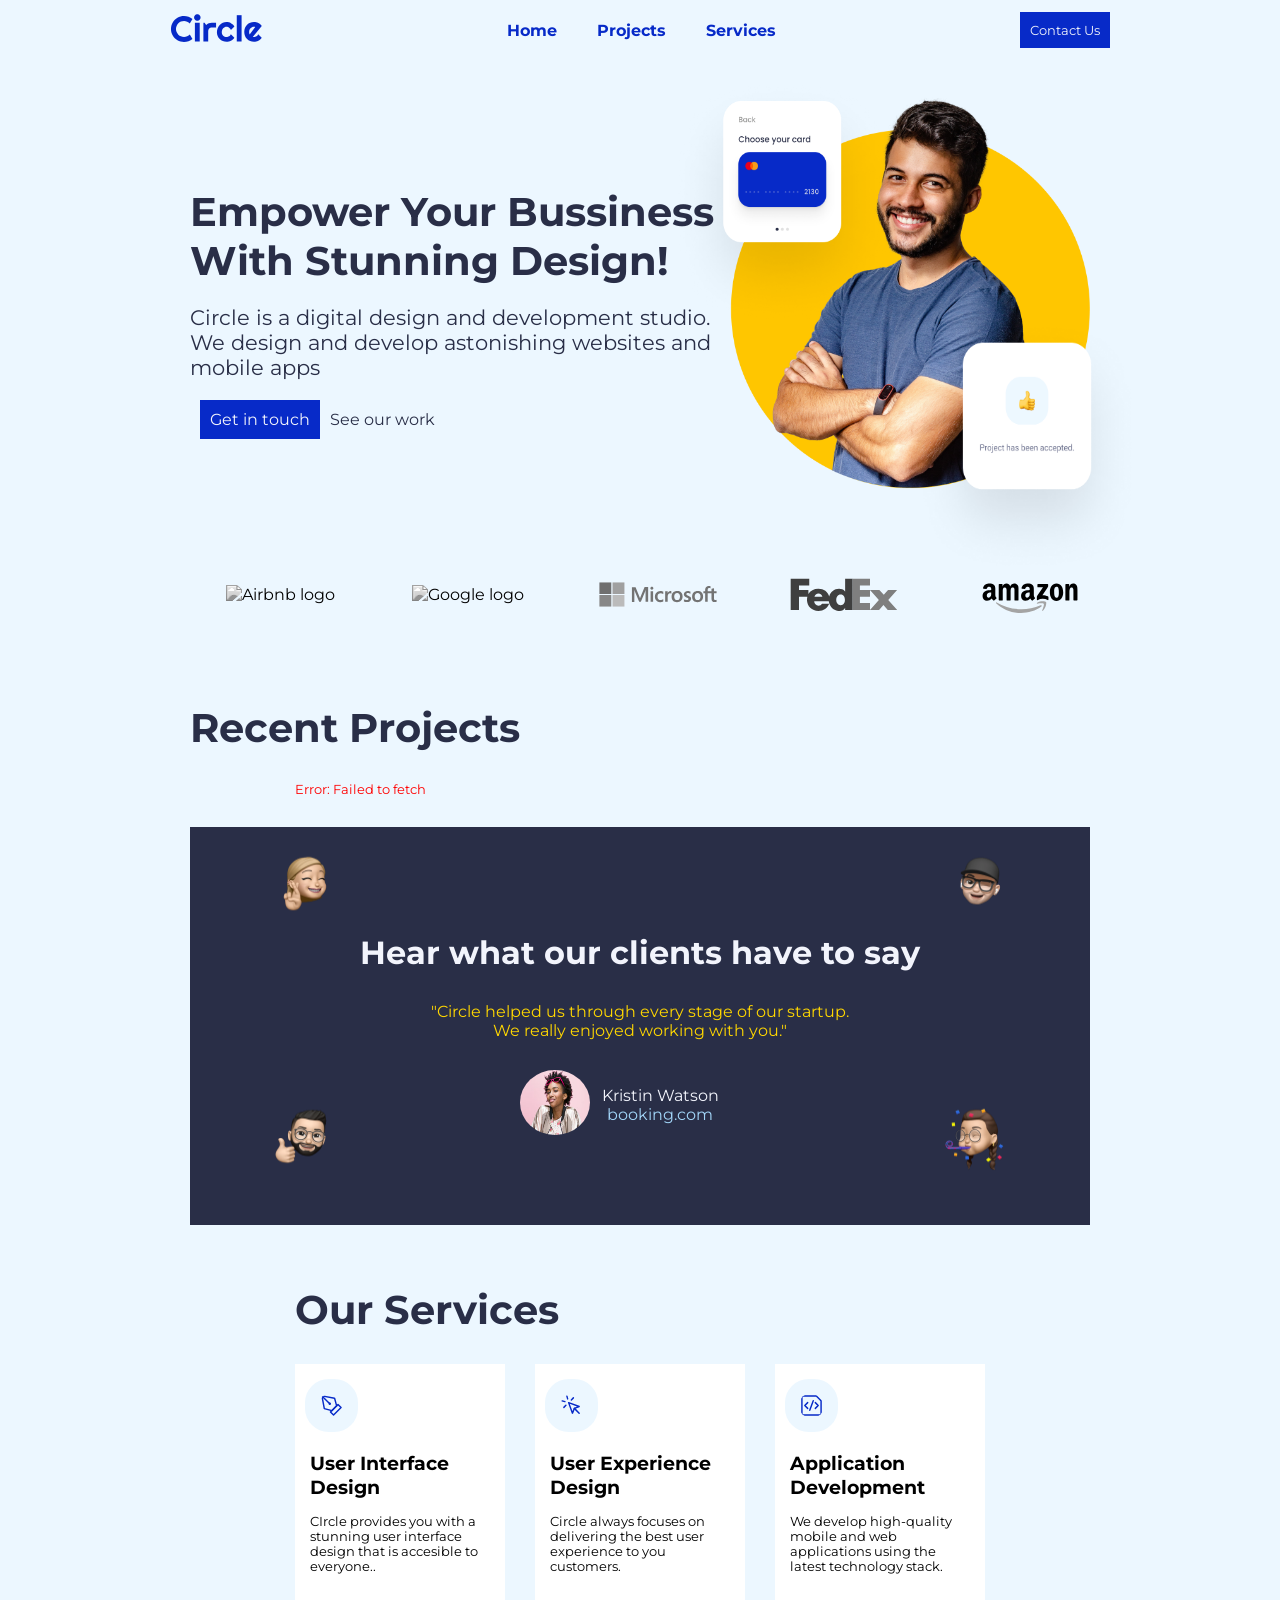
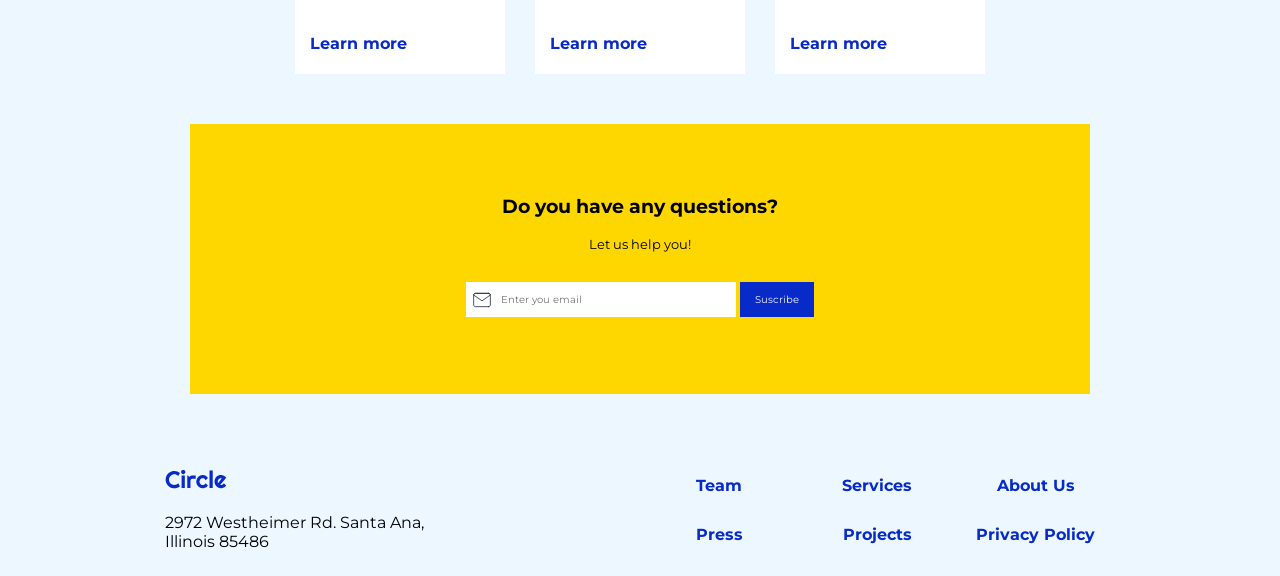
==== index.html @ 71e70318 "include information out of API, css, form and links" ====
<!doctype html>
<html lang="es">
  <head>
    <meta charset="utf-8" />
    <title>Circle</title>
    <link rel="stylesheet" href="/style.css" />
    <link rel="preconnect" href="https://fonts.googleapis.com" />
    <link rel="preconnect" href="https://fonts.gstatic.com" crossorigin />
    <link
      href="https://fonts.googleapis.com/css2?family=Montserrat:ital,wght@0,100..900;1,100..900&family=Roboto:ital,wght@0,100..900;1,100..900&display=swap"
      rel="stylesheet"
    />
    <meta name="viewport" content="width=device-width, initial-scale=1.0" />
  </head>
  <body>
    <header-js></header-js>
    <main>
      <section class="hero-section">
        <div class="heroText">
            <div><h1>Empower Your Bussiness With Stunning Design!</h1>
            <p>Circle is a digital design and development studio. We design and develop astonishing
            websites and mobile apps</p>
          <a class="blueButton" href="#newsletter/">Get in touch</a><a class="linkHero" href="#projects/">See our work</a></div>
        </div>
        <div class="composedImage">
        <img class="heroImagen" src="/assets/hero-section/hero-image.png" alt="Hero image">
        <img class="floatDiv creditCard" src="/assets/hero-section/card-1.png" alt="CreditCard">
        <img class="floatDiv aceptedPay" src="/assets/hero-section/card-2.png" alt="Success image">
        </div>
      </section>
      <div class="partnerLogos">
        <img class="logotipos" src="/assets/logos/airbnb-logo.svg" alt="Airbnb logo">
        <img class="logotipos" src="/assets/logos/google-logo.svg" alt="Google logo">
        <img class="logotipos" src="/assets/logos/microsoft-logo.svg" alt="Microsoft logo">
        <img class="logotipos" src="/assets/logos/fedex-logo.svg" alt="Fedex logo">
        <img class="logotipos" src="/assets/logos/amazon-logo.svg" alt="Amazon logo">        
      </div>

      <section id="Recent-Projects">
      <div class="sectionTitle"><h1>Recent Projects</h1></div>
        <div id="projects"></div>
      </section>

      <section class="client-testimony">
        <div><img class="memoji memojiLeft" src="/assets/testimonial-section/memoji-1.png" alt=""></div>
        <div></div>
        <div><img class="memoji" src="/assets/testimonial-section/memoji-2.png" alt=""></div>
        <div></div>
        <div class="testimonialDiv">
          <h3>Hear what our clients have to say</h3>
          <p>"Circle helped us through every stage of our startup. <br> We really enjoyed working with you."</p>
          <div><div><img class="profilePhoto" src="/assets/testimonial-section/profile.png" alt="Kristin Watson profile photo"></div> <div><span>Kristin Watson</span> <br> <span class="webLink">booking.com</span></div></div>
        </div>
        <div></div>
        <div><img class="memoji memojiLeft" src="/assets/testimonial-section/memoji-3.png" alt=""></div>
        <div></div>
        <div><img class="memoji" src="/assets/testimonial-section/memoji-4.png" alt=""></div>
      </section>

      <section id="services">
        <div class="sectionTitle"><h1>Our Services</h1></div>
        <div class="projectDivLink">
                    <div class="contentLink"><img class="iconService" src="/assets/services-section/icons/1.svg" alt="article image"> 
                    <h3>User Interface Design</h3> 
                    <p>CIrcle provides you with a stunning user interface design that is accesible to everyone..</p></div>
                    <div class="learnMore"><a class="linkPage" href="/#">Learn more</a></div>
                </div>
                <div class="projectDivLink">
                    <div class="contentLink"><img class="iconService" src="/assets/services-section/icons/2.svg" alt="article image">     
                    <h3>User Experience Design</h3> 
                    <p>Circle always focuses on delivering the best user experience to you customers.</p></div>
                    <div class="learnMore"><a class="linkPage" href="/#">Learn more</a></div>
                </div>
                <div class="projectDivLink">
                    <div class="contentLink"><img class="iconService" src="/assets/services-section/icons/3.svg" alt="article image">
                    <h3>Application Development</h3> 
                    <p>We develop high-quality mobile and web applications using the latest technology stack.</p></div>
                    <div class="learnMore"><a class="linkPage" href="#"">Learn more</a></div>
                </div>
      </section>

      <section-information> </section-information>
    </main>
    <footer-js></footer-js>

    <script src="/javaScript.js"></script>
  </body>
</html>
---- style.css ----
* {
    margin: 0;
    padding: 0;
    box-sizing: border-box;
    font-family: Montserrat, Arial, Helvetica, sans-serif;

    /*Color Styles*/
    --color-blue: #072AC8;
    --color-cyan: #43D2FF;
    --color-skyblue: #A2D6F9;
    --color-ligthsky: #D1EDFF;
    --color-darkblue: #292E47;
    --color-ligthdarkblue: #6B708D;
    --color-white: #F2F4FC;
    --color-whitesky: #ECF7FF;
}
    /*Text Styles*/

h1 {
    font-size: 2.5rem;
    font-weight: bold;
    margin-top: 30px;
}

h2 {
    font-size: 1.4rem;
    font-weight: bold;
}
h3 {
    font-size: 1.2rem;
    font-weight: bold;
}
h4 {
    font-size: 34px;
    font-weight: bold;
}

p {
    font-size: 0.8rem;
}

a {
    text-decoration: none;
    color: inherit
}




body {
    width: 100%;
    max-width: 1000px;
    background-color: var(--color-whitesky);
    margin: 0 auto;
}

.header-nav {
    height: 50px;
    display: flex;
    background-color: var(--color-whitesky);
    justify-content: space-between;
    align-items: center;
    padding: 30px;
}

.logoArea img {
    height: 30px;
    width: auto;

}

.centralNav ul{
    display: flex;
    gap: 40px;   
}

.linkPage {
    list-style: none;
    padding: 0;
    font-weight: bold;
    color: var(--color-blue);
    text-align: center;
    
}

.sandwichMenu {
    display: none;
}

.menuButton {
    background: none;
    border: none;
}

.menuButton img {
    height: 50px;
    width: auto;

    -webkit-mask-repeat: no-repeat;
    mask-repeat: no-repeat;
}


main {

    padding-left: 5%;
    padding-right: 5%;
}

.hero-section{
    width: 100%;
    display: grid;
    grid-template-columns: 3fr 2fr;
    padding-top: 30px;
    padding-bottom: 30px;

} 

.heroText{
    display: flex;
    align-items: center;
    color: var(--color-darkblue);
} 

.heroText p {
    margin-top: 20px;
    font-size: 1.3rem;
    margin-bottom: 30px;
}

.heroText a {
    margin-left: 10px;
} 

.composedImage {
    position: relative;
}

.floatDiv {
    position: absolute;
    width: 65%;
    height: 65%;
} 

.creditCard {
    top: -5%;
    left: -18%;
} 

.aceptedPay {
    bottom: -20%;
    right: -15%;
} 

.heroImagen {
    width: 100%;
    height: auto;
} 
.blueButton { 
    border: none;
    color: var(--color-white);
    background-color: #072AC8;
    padding: 10px 10px;
    cursor: pointer;
} 

.blueButton:hover {
    color: goldenrod;
} 

.linkHero:hover{
    color: var(--color-blue);
    text-decoration: underline;
}

.logotipos{
    filter: grayscale(100%);
    transition-duration: 900ms;

} 

.logotipos:hover {
    filter: none;
    transition-duration: 200ms;
} 

#projects {
    width: 100%;
    max-width: 1000px;
    display: grid;
    grid-template-columns: 210px 210px 210px;
    gap: 30px;
    margin-top: 30px;
    margin-bottom: 30px;
    justify-content: center;
}

#services {
    width: 100%;
    max-width: 1000px;
    display: grid;
    grid-template-columns: 210px 210px 210px;
    gap: 30px;
    margin-top: 30px;
    margin-bottom: 30px;
    justify-content: center;
} 

.sectionTitle {
    grid-column: span 3;
    color: #292E47;
}




.iconService {
    width: 25% !important ;
    height: auto;
    padding: 15px;
    margin-left: 10px;
    margin-top: 15px;
    border-radius: 45%;
    background-color: var(--color-whitesky);

} 


.partnerLogos {
    margin-top: 50px;
    margin-bottom: 90px;
    display: grid;
    grid-template-columns: repeat(5, 120px);
    justify-content: space-between;
    align-items: center;
    margin-left: 4%;
}

.partnerLogos img {
    width: 100%;
}

.client-testimony {
    display: grid;
    grid-template-columns: 1fr 4fr 1fr;
    grid-template-rows: 1fr 1fr 1fr;
    background-color: #292E47;
    padding-top: 20px;
} 

.memoji{
    width: 50%;
    height: 58%;

} 

div:has(.memojiLeft){
    display: flex;
    justify-content: right;
} 

.testimonialDiv{
    text-align: center;
    margin-top: -40px;
    margin-bottom: -40px;
} 

.testimonialDiv h3{
    color: var(--color-white);
    font-size: 200%;
}

.testimonialDiv>p{
    font-size: 100%;
    color: gold;
    margin-top: 30px;
    margin-bottom: 30px;
} 

.testimonialDiv>div {
    width: 35%;
    margin-left: 30%;
    display: grid;
    grid-template-columns: 1fr 2fr;
    align-items: center;
}

.testimonialDiv>div div{
    color: var(--color-white);
} 

.webLink{
    color: var(--color-skyblue);
} 

.profilePhoto{
    width: 70px;
    height: 65px;
    border-radius: 50%;
} 

.projectDivLink {
    background-color: white;
    height: 310px;
    width:100%;
    transition-duration: 300ms;
}

.projectDivLink:hover {
    box-shadow: 5px 8px 5px 0 var(--color-darkblue);
    transition-duration: 300ms;

}

.projectDivLink img {
    width: 100%;
    height: auto;
    max-height: 140px;
    
}

.projectDivLink h3 {
    margin: 15px 15px;
    
}

.projectDivLink p {
    margin: 5px 15px;

}

.projectDivLink a {
    margin: 5px 15px;
}

.contentLink {
    height: 87%;
}

#articlePage {
    padding-left: 5%;
    padding-right: 5%

}

.articleImage {
    max-width: 1280px;
}

.articleImage img {
    max-width: 100%;
}

footer {
    display: grid;
    grid-template-columns: 1fr 1fr;
    padding: 25px;
    align-items: center;
}

footer address {
    padding-top: 20px;
    font-style: normal;
}

.footerLinks ul {
    display: grid;
    grid-template-columns: 1fr 1fr 1fr;
    row-gap: 30px;
}

.client-information {
    width: 100%;
    height: 270px;
    background-color: gold;
    text-align: center;
    margin-top: 50px;
    margin-bottom: 50px;
}


.client-information h3{
    padding-top: 70px;
    co
} 

.client-information form{
    height: 50px;
} 
.client-information p {
    margin-bottom: 30px;
}  


#emailInput {
    height: 35px;
    width: 30%;
    font-size: 0.6rem;
    border: none;
    padding: 10px 15px;
    padding-left: 35px;
    color: var(--color-darkblue);
}

.emailInputDiv{
    position: relative;
} 

.emailIcon{
    position:absolute;
    margin-top: 8px;
    margin-left: 6px;
    width: 20px;
    height: auto;
} 

.submitButton {
    height: 35px;
    padding: 10px 15px;
    font-size: 0.6rem;
    border: none;
    background-color: var(--color-blue);
    color: var(--color-white);
    cursor: pointer;

} 

.contact-form{
    display: grid;
    grid-template-columns: repeat(2, 1fr);
    gap: 30px;
    row-gap: 30px;
    background-color: white;
    padding: 30px;
    margin: 10px 30px;
}

.contact-form input {
    margin-top: 5px;
    width: 100%;
    height: 35px;
    box-sizing: border-box;
}

.inputFull{
    grid-column: span 2;
}

.formButton {
    height: 40px;
    margin-top: 15px;
    background-color: #072AC8;
    border: none;
    color: var(--color-white);
}

#message{
    height: 150px;
}

/*Responsive sizes*/
@media screen and (min-width:770px) {

}


@media screen and (max-width:770px) {


    .sandwichMenu {
        display: block;
}

    .centralNav {
        display: none;
}

    .contactButton {
        display: none;
    }

    footer {
    display: block;
}

.address {
    text-align: center;
}

.footerLinks ul {
    padding-top: 20px;
}

#projects {
    max-width: 770px;
    grid-template-columns: 130px 130px 130px;
}

.projectDivLink {
    background-color: white;
    height: 250px;
    font-size: 0.8em;
}

.projectDivLink h3{
    font-size: 1em;
}

.projectDivLink p{
    font-size: 0.8em;
}

.projectDivLink img {
    height: 45%;
}

.hero-section{
    width: 100%;
    display: grid;
    grid-template-columns: 1fr;
    padding-top: 30px;
    padding-bottom: 30px;
    row-gap: 100px;

} 

.partnerLogos {
    display: block;
    align-items: center;
}

.partnerLogos img {
    width: 25%;
    margin-left: 11%;
    margin-bottom: 30px;
} 

.partnerLogos img:first-child{
    margin-left: 0;
} 

.partnerLogos img:nth-child(1){
    margin-bottom: 35px;
} 

.partnerLogos img:nth-child(4){
    margin-left: 20%;
    margin-bottom: 35px;
} 

.partnerLogos img:nth-child(3){
    margin-bottom: 41px;
} 

.contact-form{
    display: block;
}

.contact-form input{
    margin-bottom: 20px;
}

.contact-form button{
    width: 100%;
}


}

@media screen and (max-width:480px) {

#articleLink {
    display: block;
}


.projectDivLink {
    background-color: white;
    height: 400px;
    width: 100%;
    margin-top: 40px;
    font-size: 1.2em;
}

.projectDivLink img {
    height: 60%;
}


}
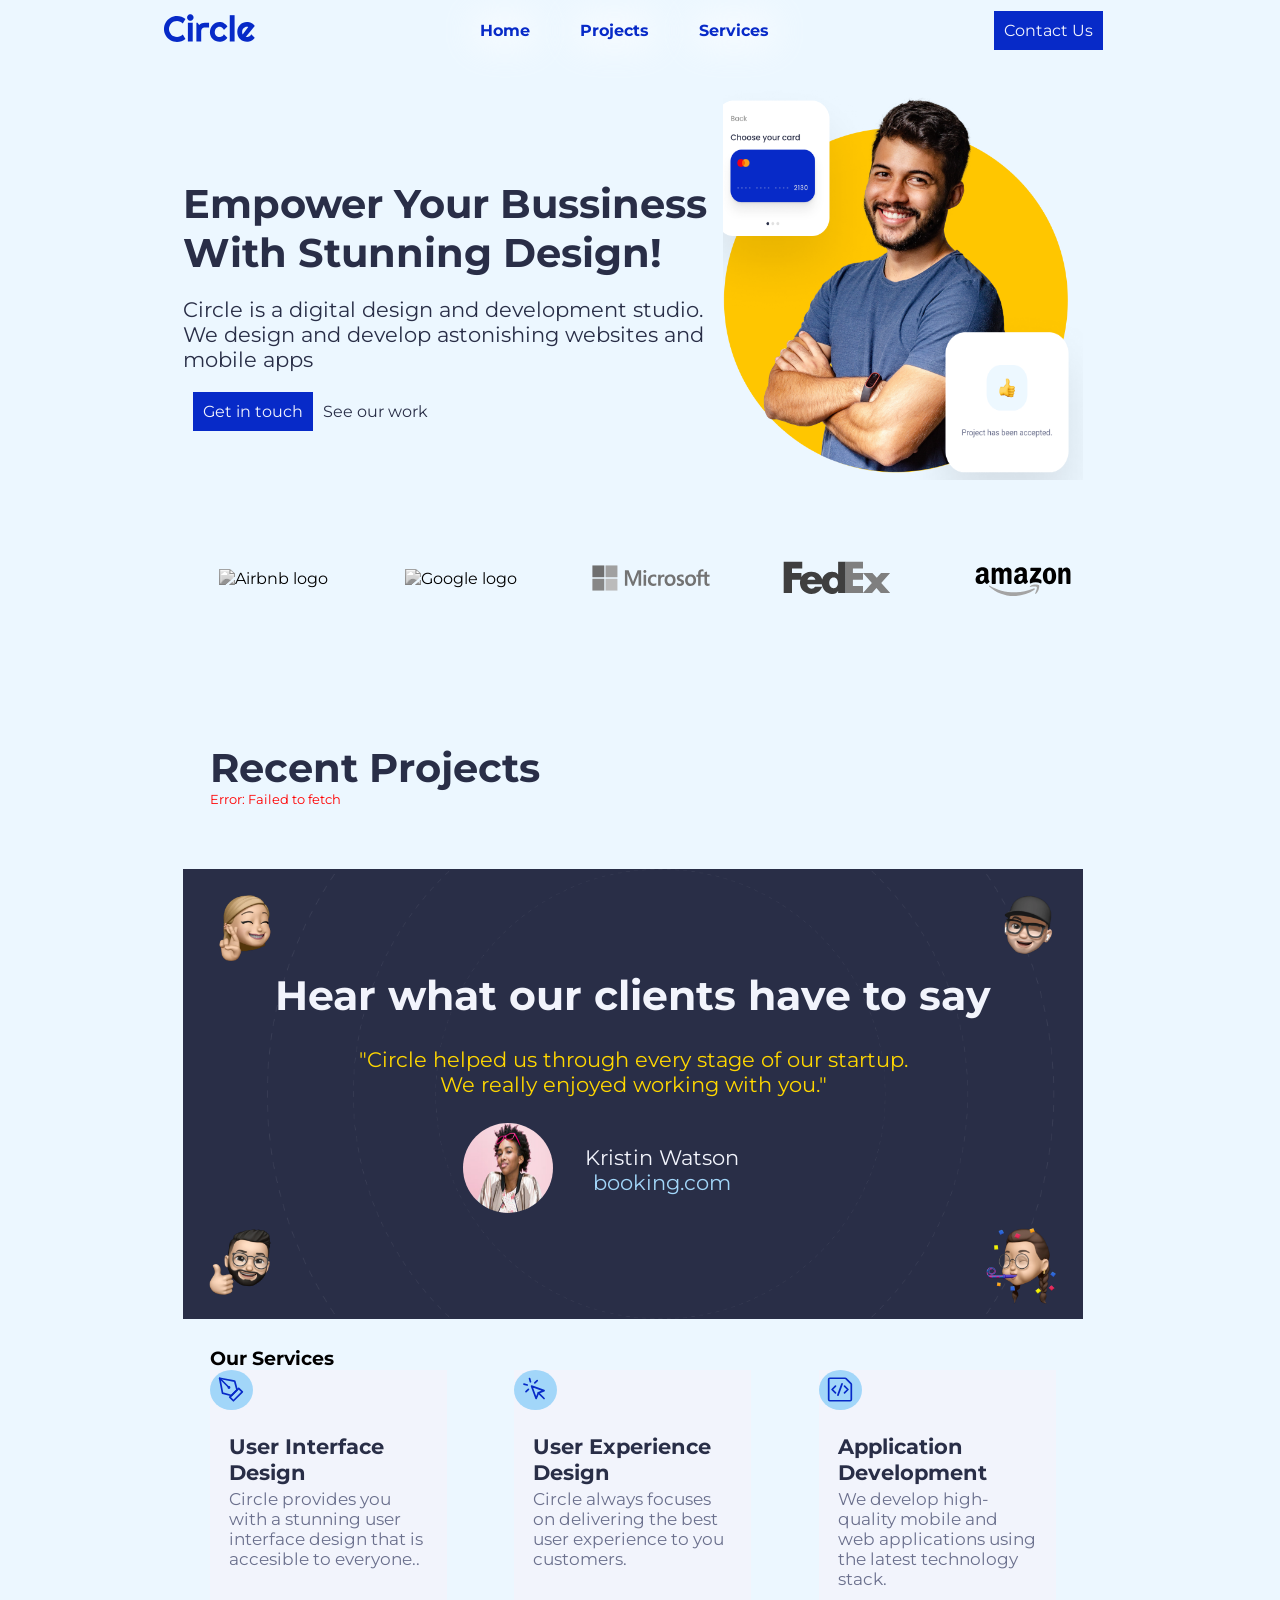
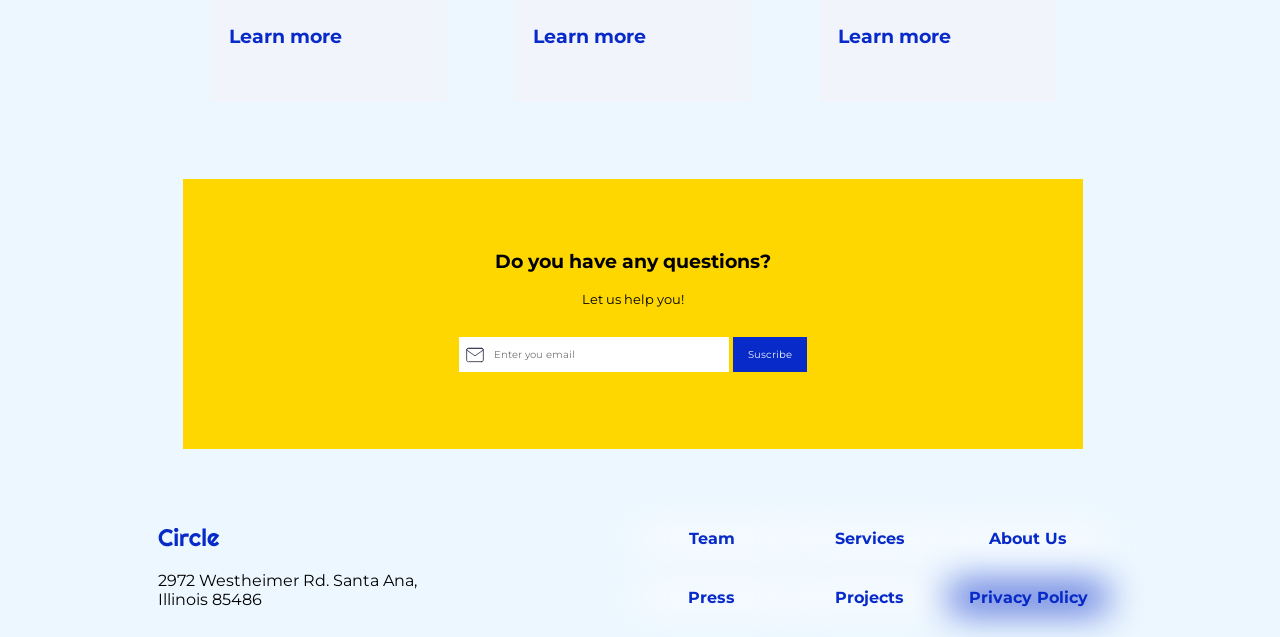
==== commit 0878145e: "Finished CSS, structure, form" ====
--- a/index.html
+++ b/index.html
@@ -36,46 +36,60 @@
         <img class="logotipos" src="/assets/logos/amazon-logo.svg" alt="Amazon logo">        
       </div>
 
-      <section id="Recent-Projects">
+      <section id="Recent-Projects" class="sectionTargets">
       <div class="sectionTitle"><h1>Recent Projects</h1></div>
-        <div id="projects"></div>
+        <div id="projects" class="targets"></div>
       </section>
 
       <section class="client-testimony">
-        <div><img class="memoji memojiLeft" src="/assets/testimonial-section/memoji-1.png" alt=""></div>
-        <div></div>
-        <div><img class="memoji" src="/assets/testimonial-section/memoji-2.png" alt=""></div>
-        <div></div>
         <div class="testimonialDiv">
           <h3>Hear what our clients have to say</h3>
           <p>"Circle helped us through every stage of our startup. <br> We really enjoyed working with you."</p>
           <div><div><img class="profilePhoto" src="/assets/testimonial-section/profile.png" alt="Kristin Watson profile photo"></div> <div><span>Kristin Watson</span> <br> <span class="webLink">booking.com</span></div></div>
         </div>
-        <div></div>
-        <div><img class="memoji memojiLeft" src="/assets/testimonial-section/memoji-3.png" alt=""></div>
-        <div></div>
-        <div><img class="memoji" src="/assets/testimonial-section/memoji-4.png" alt=""></div>
+        <img class="memoji memoji-1" src="/assets/testimonial-section/memoji-1.png" alt="memoji">
+        <img class="memoji memoji-2" src="/assets/testimonial-section/memoji-2.png" alt="memoji">
+        <img class="memoji memoji-3" src="/assets/testimonial-section/memoji-3.png" alt="memoji">
+        <img class="memoji memoji-4" src="/assets/testimonial-section/memoji-4.png" alt="memoji">
       </section>
 
-      <section id="services">
-        <div class="sectionTitle"><h1>Our Services</h1></div>
-        <div class="projectDivLink">
-                    <div class="contentLink"><img class="iconService" src="/assets/services-section/icons/1.svg" alt="article image"> 
-                    <h3>User Interface Design</h3> 
-                    <p>CIrcle provides you with a stunning user interface design that is accesible to everyone..</p></div>
-                    <div class="learnMore"><a class="linkPage" href="/#">Learn more</a></div>
-                </div>
-                <div class="projectDivLink">
-                    <div class="contentLink"><img class="iconService" src="/assets/services-section/icons/2.svg" alt="article image">     
-                    <h3>User Experience Design</h3> 
-                    <p>Circle always focuses on delivering the best user experience to you customers.</p></div>
-                    <div class="learnMore"><a class="linkPage" href="/#">Learn more</a></div>
-                </div>
-                <div class="projectDivLink">
-                    <div class="contentLink"><img class="iconService" src="/assets/services-section/icons/3.svg" alt="article image">
-                    <h3>Application Development</h3> 
-                    <p>We develop high-quality mobile and web applications using the latest technology stack.</p></div>
-                    <div class="learnMore"><a class="linkPage" href="#"">Learn more</a></div>
+      <section id="services" class="sectionTargets">
+        <h3>Our Services</h3>
+
+                <div class="targets serviceTargets">
+
+                  <div class="target">
+                    <div class="targetImg targetIcon">
+                      <div class="iconBackground"><img src="/assets/services-section/icons/1.svg" alt="article imagen"></div>
+                    </div>
+                    <div class="targetContent targetServices">
+                      <h3>User Interface Design</h3>
+                      <p>Circle provides you with a stunning user interface design that is accesible to everyone..</p>
+                    </div>
+                   <div class="targetLearnMore"><a class="linkPage" href="/#">Learn more</a></div>
+                  </div>
+
+                  <div class="target">
+                    <div class="targetImg targetIcon">
+                      <div class="iconBackground"><img src="/assets/services-section/icons/2.svg" alt="article image"></div>
+                    </div>
+                    <div class="targetContent targetServices">
+                      <h3>User Experience Design</h3> 
+                      <p>Circle always focuses on delivering the best user experience to you customers.</p>
+                    </div>
+                    <div class="targetLearnMore"><a class="linkPage" href="/#">Learn more</a></div>
+                  </div>
+
+                  <div class="target">
+                    <div class="targetImg targetIcon">
+                      <div class="iconBackground"><img src="/assets/services-section/icons/3.svg" alt="article image"></div>
+                    </div>
+                    <div class="targetContent targetServices">
+                      <h3>Application Development</h3> 
+                      <p>We develop high-quality mobile and web applications using the latest technology stack.</p>
+                    </div>
+                    <div class="targetLearnMore"><a class="linkPage" href="#">Learn more</a></div>
+                  </div>
                 </div>
       </section>
 
--- a/style.css
+++ b/style.css
@@ -13,6 +13,19 @@
     --color-ligthdarkblue: #6B708D;
     --color-white: #F2F4FC;
     --color-whitesky: #ECF7FF;
+
+    /*reserva el espacio del scroll*/
+    scrollbar-gutter: stable;
+
+}
+
+:root {
+
+  /* Sandiwich menu effect on page*/
+
+    --menu-Sandwich-display: none;
+    --menu-main-blured: none;
+    --sroll-body-block: auto;
 }
     /*Text Styles*/
 
@@ -52,6 +65,7 @@
     max-width: 1000px;
     background-color: var(--color-whitesky);
     margin: 0 auto;
+    overflow: var(--sroll-body-block);
 }
 
 .header-nav {
@@ -66,7 +80,6 @@
 .logoArea img {
     height: 30px;
     width: auto;
-
 }
 
 .centralNav ul{
@@ -79,17 +92,45 @@
     padding: 0;
     font-weight: bold;
     color: var(--color-blue);
-    text-align: center;
-    
-}
+    text-align: center;  
+}
+
+.linkPage li {
+    position: relative;
+    z-index: 1;
+    padding: 5px;
+}
+
+.linkPage li::before {
+    position: absolute;
+    top: 0;
+    left: 0;
+    width: 100%;
+    height: 100%;
+    content: "";
+    background-color: white;
+    z-index: -3;
+    opacity: 70%;
+    filter: blur(18px);
+}
+
+.linkPage li:last-child::before {
+    background-color: var(--color-blue);
+}
+
 
 .sandwichMenu {
+    display: none;
+}
+
+.contactButtonSandwich {
     display: none;
 }
 
 .menuButton {
     background: none;
     border: none;
+    cursor: pointer;
 }
 
 .menuButton img {
@@ -105,6 +146,8 @@
 
     padding-left: 5%;
     padding-right: 5%;
+    transition: 200ms;
+    filter: var(--menu-main-blured);
 }
 
 .hero-section{
@@ -134,6 +177,7 @@
 
 .composedImage {
     position: relative;
+    overflow: hidden; /* arregla el desajuste causado por aceptedPay*/
 }
 
 .floatDiv {
@@ -157,6 +201,7 @@
     height: auto;
 } 
 .blueButton { 
+    position: relative;
     border: none;
     color: var(--color-white);
     background-color: #072AC8;
@@ -184,47 +229,19 @@
     transition-duration: 200ms;
 } 
 
-#projects {
-    width: 100%;
-    max-width: 1000px;
-    display: grid;
-    grid-template-columns: 210px 210px 210px;
-    gap: 30px;
-    margin-top: 30px;
-    margin-bottom: 30px;
-    justify-content: center;
-}
-
-#services {
-    width: 100%;
-    max-width: 1000px;
-    display: grid;
-    grid-template-columns: 210px 210px 210px;
-    gap: 30px;
-    margin-top: 30px;
-    margin-bottom: 30px;
-    justify-content: center;
-} 
+.servicesTargets {
+    width: 90%;
+    display: grid;
+    grid-template-columns: 28% 28% 28%;
+    gap: 3%;
+    margin-left: 5%;
+    margin-right: 5%;
+}
 
 .sectionTitle {
     grid-column: span 3;
     color: #292E47;
 }
-
-
-
-
-.iconService {
-    width: 25% !important ;
-    height: auto;
-    padding: 15px;
-    margin-left: 10px;
-    margin-top: 15px;
-    border-radius: 45%;
-    background-color: var(--color-whitesky);
-
-} 
-
 
 .partnerLogos {
     margin-top: 50px;
@@ -241,28 +258,49 @@
 }
 
 .client-testimony {
-    display: grid;
-    grid-template-columns: 1fr 4fr 1fr;
-    grid-template-rows: 1fr 1fr 1fr;
+    display: flex;
+    align-items: center;
+    justify-content: center;
+    width: 100%;
+    aspect-ratio: 1 / 0.5;
+    position: relative;
     background-color: #292E47;
-    padding-top: 20px;
-} 
-
-.memoji{
-    width: 50%;
-    height: 58%;
-
-} 
-
-div:has(.memojiLeft){
-    display: flex;
-    justify-content: right;
-} 
-
-.testimonialDiv{
+    background-image: url(/assets/testimonial-section/orbit.png);
+    background-size: cover;
+    margin-top: 35px;
+    font-size: 1rem;
+    container-type: inline-size;
+} 
+
+.memoji {
+    position: absolute;
+    width: 10cqw;
+}
+
+.memoji-1, .memoji-2 {
+    top: 1.5cqw;
+}
+
+.memoji-3, .memoji-4 {
+    bottom: 1.5cqw;
+}
+
+.memoji-1, .memoji-3 {
+    left: 1.5cqw;
+}
+
+.memoji-2, .memoji-4 {
+    right: 1.5cqw;
+}
+
+.testimonialDiv {
+    width: 100%;
+    font-size: 2.3cqw;
     text-align: center;
-    margin-top: -40px;
-    margin-bottom: -40px;
+    margin-top: 10px;
+    margin-bottom: 10px;
+    padding-left: 10px;
+    padding-right: 10px;
 } 
 
 .testimonialDiv h3{
@@ -273,8 +311,8 @@
 .testimonialDiv>p{
     font-size: 100%;
     color: gold;
-    margin-top: 30px;
-    margin-bottom: 30px;
+    margin-top: 3%;
+    margin-bottom: 3%;
 } 
 
 .testimonialDiv>div {
@@ -294,62 +332,10 @@
 } 
 
 .profilePhoto{
-    width: 70px;
-    height: 65px;
+    width: 10cqw;
+    aspect-ratio: 1 / 1;
     border-radius: 50%;
 } 
-
-.projectDivLink {
-    background-color: white;
-    height: 310px;
-    width:100%;
-    transition-duration: 300ms;
-}
-
-.projectDivLink:hover {
-    box-shadow: 5px 8px 5px 0 var(--color-darkblue);
-    transition-duration: 300ms;
-
-}
-
-.projectDivLink img {
-    width: 100%;
-    height: auto;
-    max-height: 140px;
-    
-}
-
-.projectDivLink h3 {
-    margin: 15px 15px;
-    
-}
-
-.projectDivLink p {
-    margin: 5px 15px;
-
-}
-
-.projectDivLink a {
-    margin: 5px 15px;
-}
-
-.contentLink {
-    height: 87%;
-}
-
-#articlePage {
-    padding-left: 5%;
-    padding-right: 5%
-
-}
-
-.articleImage {
-    max-width: 1280px;
-}
-
-.articleImage img {
-    max-width: 100%;
-}
 
 footer {
     display: grid;
@@ -381,7 +367,6 @@
 
 .client-information h3{
     padding-top: 70px;
-    co
 } 
 
 .client-information form{
@@ -435,11 +420,13 @@
     margin: 10px 30px;
 }
 
-.contact-form input {
+.contact-form input,
+.contact-form textarea {
     margin-top: 5px;
     width: 100%;
     height: 35px;
     box-sizing: border-box;
+    padding-left: 10px;
 }
 
 .inputFull{
@@ -456,7 +443,154 @@
 
 #message{
     height: 150px;
-}
+    resize: none;
+    padding: 10px;
+}
+
+.mainContact {
+    position: relative;
+}
+#contactForm{
+    filter: none;
+}
+
+#submitStatus {
+    position: absolute;
+    display: none;
+    background-color: rgba(11, 0, 53, 0.684);
+    width: 70%;
+    border-radius: 15px;
+    padding: 5px;
+    margin-left: 10%;
+    margin-right: 10%;
+    top: 10%;
+}
+
+#submitStatus p{
+    padding: 15px;
+    font-size: 1.2em;
+    color: var(--color-white);
+    inline-size: 2;
+}
+
+.sectionTargets{
+    padding: 3%;
+}
+
+.targets {
+    display: grid;
+    grid-template-columns: repeat(3, 28%);
+    justify-content: space-between;
+}
+
+.target {
+    aspect-ratio: 1 / 1.4;
+    background-color: var(--color-white);
+    container-type: inline-size;
+}
+
+.target:hover {
+        box-shadow: 5px 8px 5px 0 var(--color-darkblue);
+}
+
+.targetImg {
+    height: 45%;
+}
+
+.targetImg img{
+    width: 100%;
+    height: 100%;
+}
+
+.targetIcon {
+    height: 12%;
+    width: 18%;
+}
+
+.iconBackground{
+    height: 100%;
+    background-color: var(--color-skyblue);
+    border-radius: 50%;
+    padding: 15%;
+}
+
+.targetContent{
+    padding: 8%;
+    height: 40%;
+}
+
+.targetServices {
+    height: 65%;
+}
+
+.targetContent h3 {
+    color: var(--color-darkblue);
+    margin: 2% auto;
+    font-size: 9cqw;
+}
+
+.targetContent p {
+    color: var(--color-ligthdarkblue);
+    font-size: 7cqw;
+}
+
+.targetLearnMore{
+    padding-left: 8%;
+    height: 15%;
+    font-size: 8cqw;
+    color: var(--color-blue);
+}
+
+
+/*Projects page */
+
+#articlePage {
+    padding-left: 5%;
+    padding-right: 5%
+
+}
+
+.articleImage {
+    max-width: 1280px;
+}
+
+.articleImage img {
+    max-width: 100%;
+}
+
+
+ #articlePage h1 {
+
+ }
+
+ .articleInfo {
+    display: flex;
+    justify-content: space-between;
+    margin-top: 20px;
+    padding-bottom: 5px;
+    margin-bottom: 5px;
+    border-bottom: 1px solid var(--color-darkblue);
+
+ }
+
+ .articleDescription {
+    font-weight: bold;
+    
+ }
+
+ .articleDate {
+    font-size: 0.8em;
+ }
+
+ .bodyArticle p {
+    margin-top: 20px;
+    text-align: justify;
+    text-indent: 5%;
+    line-height: 2;
+    font-size: medium;
+ }
+
+
 
 /*Responsive sizes*/
 @media screen and (min-width:770px) {
@@ -466,14 +600,33 @@
 
 @media screen and (max-width:770px) {
 
+    .targets {
+    grid-template-columns: repeat(3, 31%);
+}
+
 
     .sandwichMenu {
         display: block;
 }
 
-    .centralNav {
-        display: none;
-}
+.contactButtonSandwich {
+    display: inherit;
+}
+
+    .centralNav ul {
+        position: absolute;
+        z-index: 1000;
+        display: var(--menu-Sandwich-display);
+        flex-direction: column;
+        right: 35px;
+        top: 70px;
+        font-size: 2em;
+        text-align: right; 
+    }
+
+    .centralNav li {
+        margin-bottom: 50px;
+    }
 
     .contactButton {
         display: none;
@@ -481,6 +634,7 @@
 
     footer {
     display: block;
+    filter: var(--menu-main-blured);
 }
 
 .address {
@@ -489,29 +643,6 @@
 
 .footerLinks ul {
     padding-top: 20px;
-}
-
-#projects {
-    max-width: 770px;
-    grid-template-columns: 130px 130px 130px;
-}
-
-.projectDivLink {
-    background-color: white;
-    height: 250px;
-    font-size: 0.8em;
-}
-
-.projectDivLink h3{
-    font-size: 1em;
-}
-
-.projectDivLink p{
-    font-size: 0.8em;
-}
-
-.projectDivLink img {
-    height: 45%;
 }
 
 .hero-section{
@@ -556,7 +687,8 @@
     display: block;
 }
 
-.contact-form input{
+.contact-form input,
+.contact-form textarea{
     margin-bottom: 20px;
 }
 
@@ -564,27 +696,53 @@
     width: 100%;
 }
 
+ .articleInfo {
+    display: block;
+}
+
+ .articleDate {
+    margin-top: 10px;
+ }
+
+#emailInput {
+    width: 60%;
+}
+
+ 
 
 }
 
 @media screen and (max-width:480px) {
 
-#articleLink {
+.targets {
     display: block;
 }
 
-
-.projectDivLink {
-    background-color: white;
-    height: 400px;
-    width: 100%;
-    margin-top: 40px;
-    font-size: 1.2em;
-}
-
-.projectDivLink img {
-    height: 60%;
-}
-
+.target {
+    margin-top: 10px;
+    margin-bottom: 10px;
+}
+
+.contact-form{
+    margin-left: -30px;
+    margin-right: -30px;
+    padding-left: 40px;
+    padding-right: 40px;
+}
+
+
+.testimonialDiv {
+    font-size: 2.7cqw;
+    padding-left: 2px;
+    padding-right: 2px;
+}
+
+.testimonialDiv p {
+    font-size: 3.5cqw;
+}
+
+.memoji {
+    display: none;
+}
 
 }
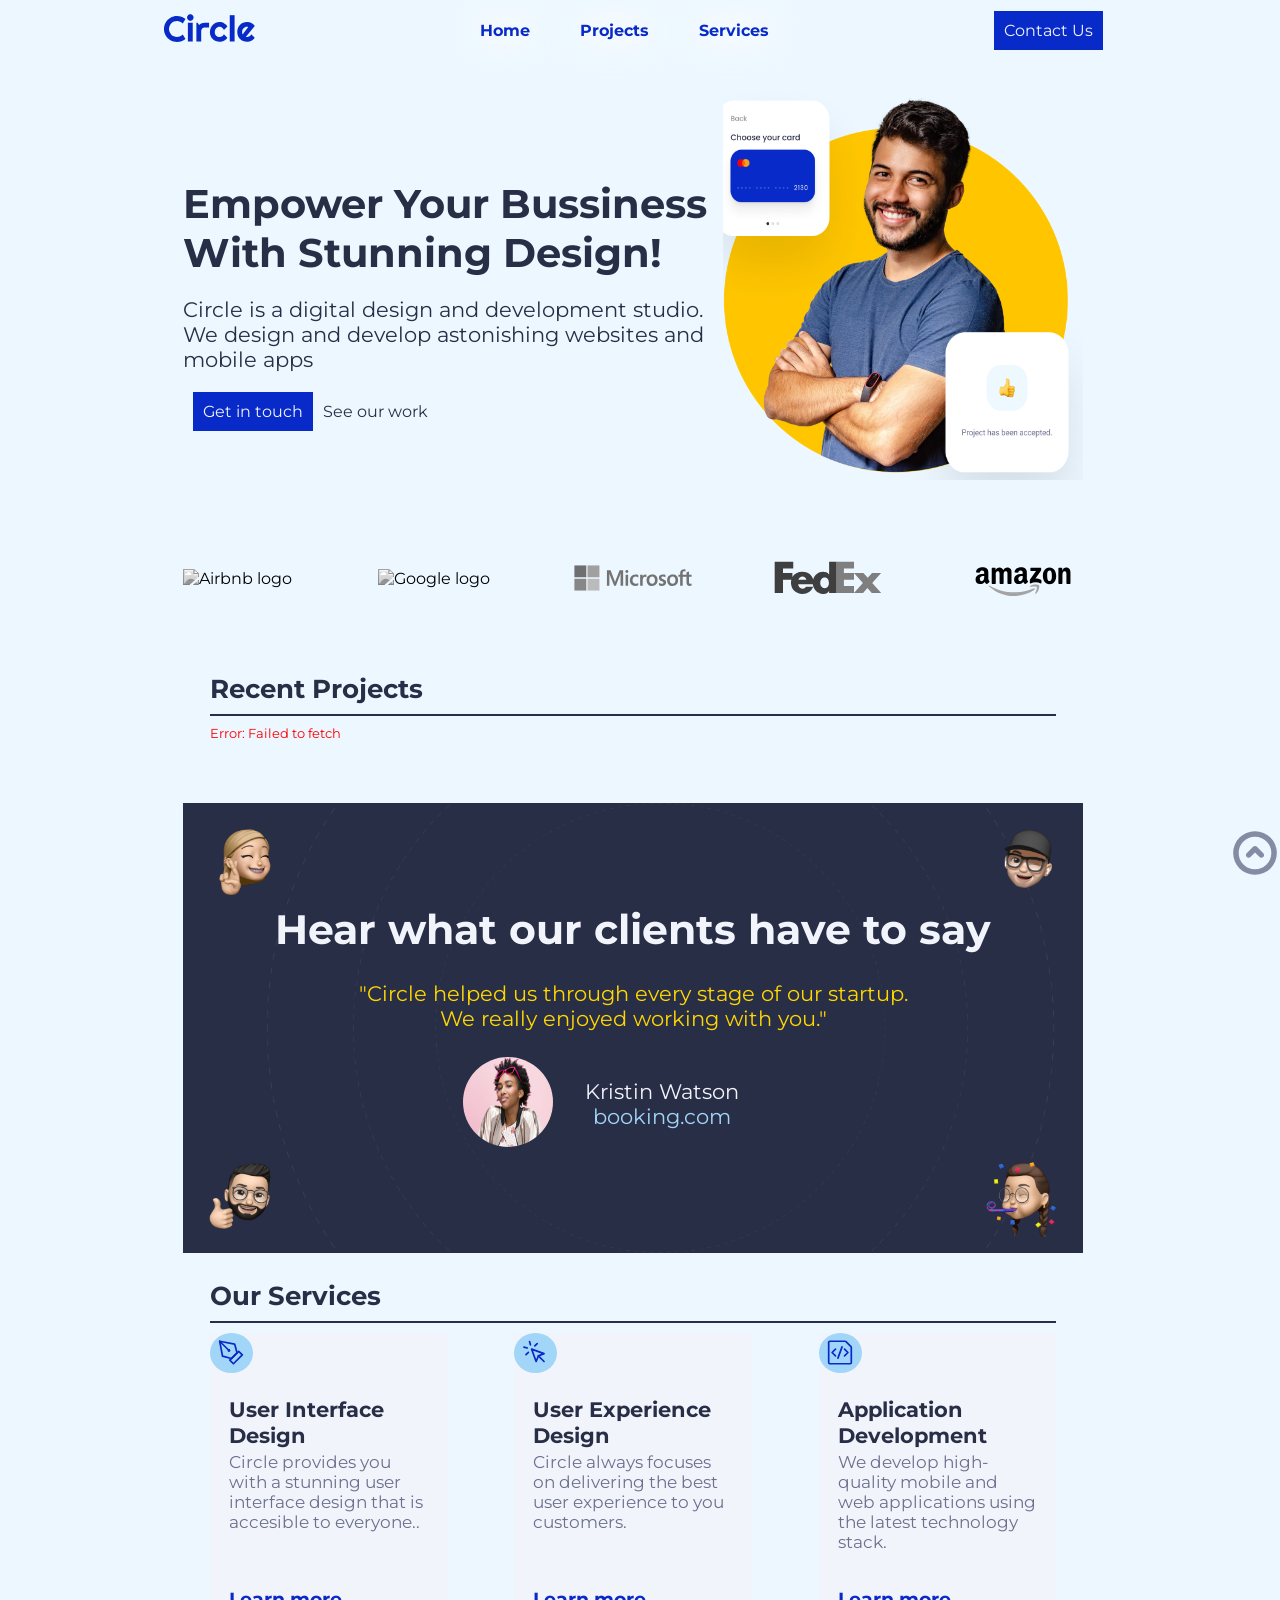
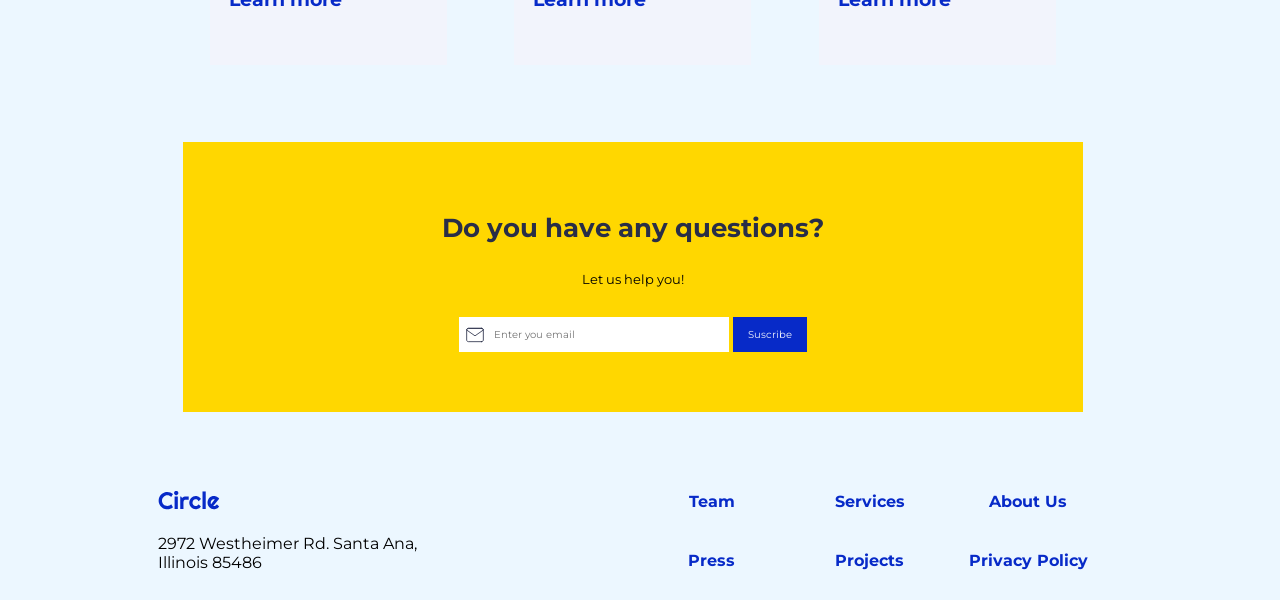
==== commit 6f3a95ca: "add button Up and refactoring javaScript for 'Recent Projects' section" ====
--- a/index.html
+++ b/index.html
@@ -37,7 +37,7 @@
       </div>
 
       <section id="Recent-Projects" class="sectionTargets">
-      <div class="sectionTitle"><h1>Recent Projects</h1></div>
+      <div class="sectionTitle"><h2>Recent Projects</h2></div>
         <div id="projects" class="targets"></div>
       </section>
 
@@ -54,7 +54,7 @@
       </section>
 
       <section id="services" class="sectionTargets">
-        <h3>Our Services</h3>
+        <h2>Our Services</h2>
 
                 <div class="targets serviceTargets">
 
--- a/style.css
+++ b/style.css
@@ -33,12 +33,18 @@
     font-size: 2.5rem;
     font-weight: bold;
     margin-top: 30px;
+    color: var(--color-darkblue);
 }
 
 h2 {
-    font-size: 1.4rem;
+    color: var(--color-darkblue);
+    font-size: 1.6rem;
     font-weight: bold;
-}
+    margin-bottom: 10px;
+    padding-bottom: 10px;
+    border-bottom: 2px solid var(--color-darkblue);
+}
+
 h3 {
     font-size: 1.2rem;
     font-weight: bold;
@@ -56,8 +62,6 @@
     text-decoration: none;
     color: inherit
 }
-
-
 
 
 body {
@@ -101,7 +105,7 @@
     padding: 5px;
 }
 
-.linkPage li::before {
+.centralNav li::before {
     position: absolute;
     top: 0;
     left: 0;
@@ -245,12 +249,11 @@
 
 .partnerLogos {
     margin-top: 50px;
-    margin-bottom: 90px;
+    margin-bottom: 50px;
     display: grid;
     grid-template-columns: repeat(5, 120px);
     justify-content: space-between;
     align-items: center;
-    margin-left: 4%;
 }
 
 .partnerLogos img {
@@ -270,7 +273,7 @@
     margin-top: 35px;
     font-size: 1rem;
     container-type: inline-size;
-} 
+}
 
 .memoji {
     position: absolute;
@@ -338,10 +341,39 @@
 } 
 
 footer {
+    position: relative;
     display: grid;
     grid-template-columns: 1fr 1fr;
     padding: 25px;
     align-items: center;
+}
+
+@keyframes aparecer {
+    0% {opacity: 0; }
+    10% {opacity: 0.5; }
+    15% {opacity: 1; }
+    100% {opacity: 1;}
+}
+
+#pageUp {
+    position: fixed;
+    bottom: 2%;
+    right: 0%;
+    animation: aparecer;
+    animation-timeline: scroll() ;
+    
+}
+
+#pageUp:hover img{
+    opacity: 1;
+    background-color: white;
+    border-radius: 50%;
+}
+
+#pageUp img{
+    width: 50px;
+    opacity: 0.8;
+
 }
 
 footer address {
@@ -364,9 +396,10 @@
     margin-bottom: 50px;
 }
 
-
-.client-information h3{
+.client-information h2{
     padding-top: 70px;
+    padding-bottom: 0;
+    border-bottom: none;
 } 
 
 .client-information form{
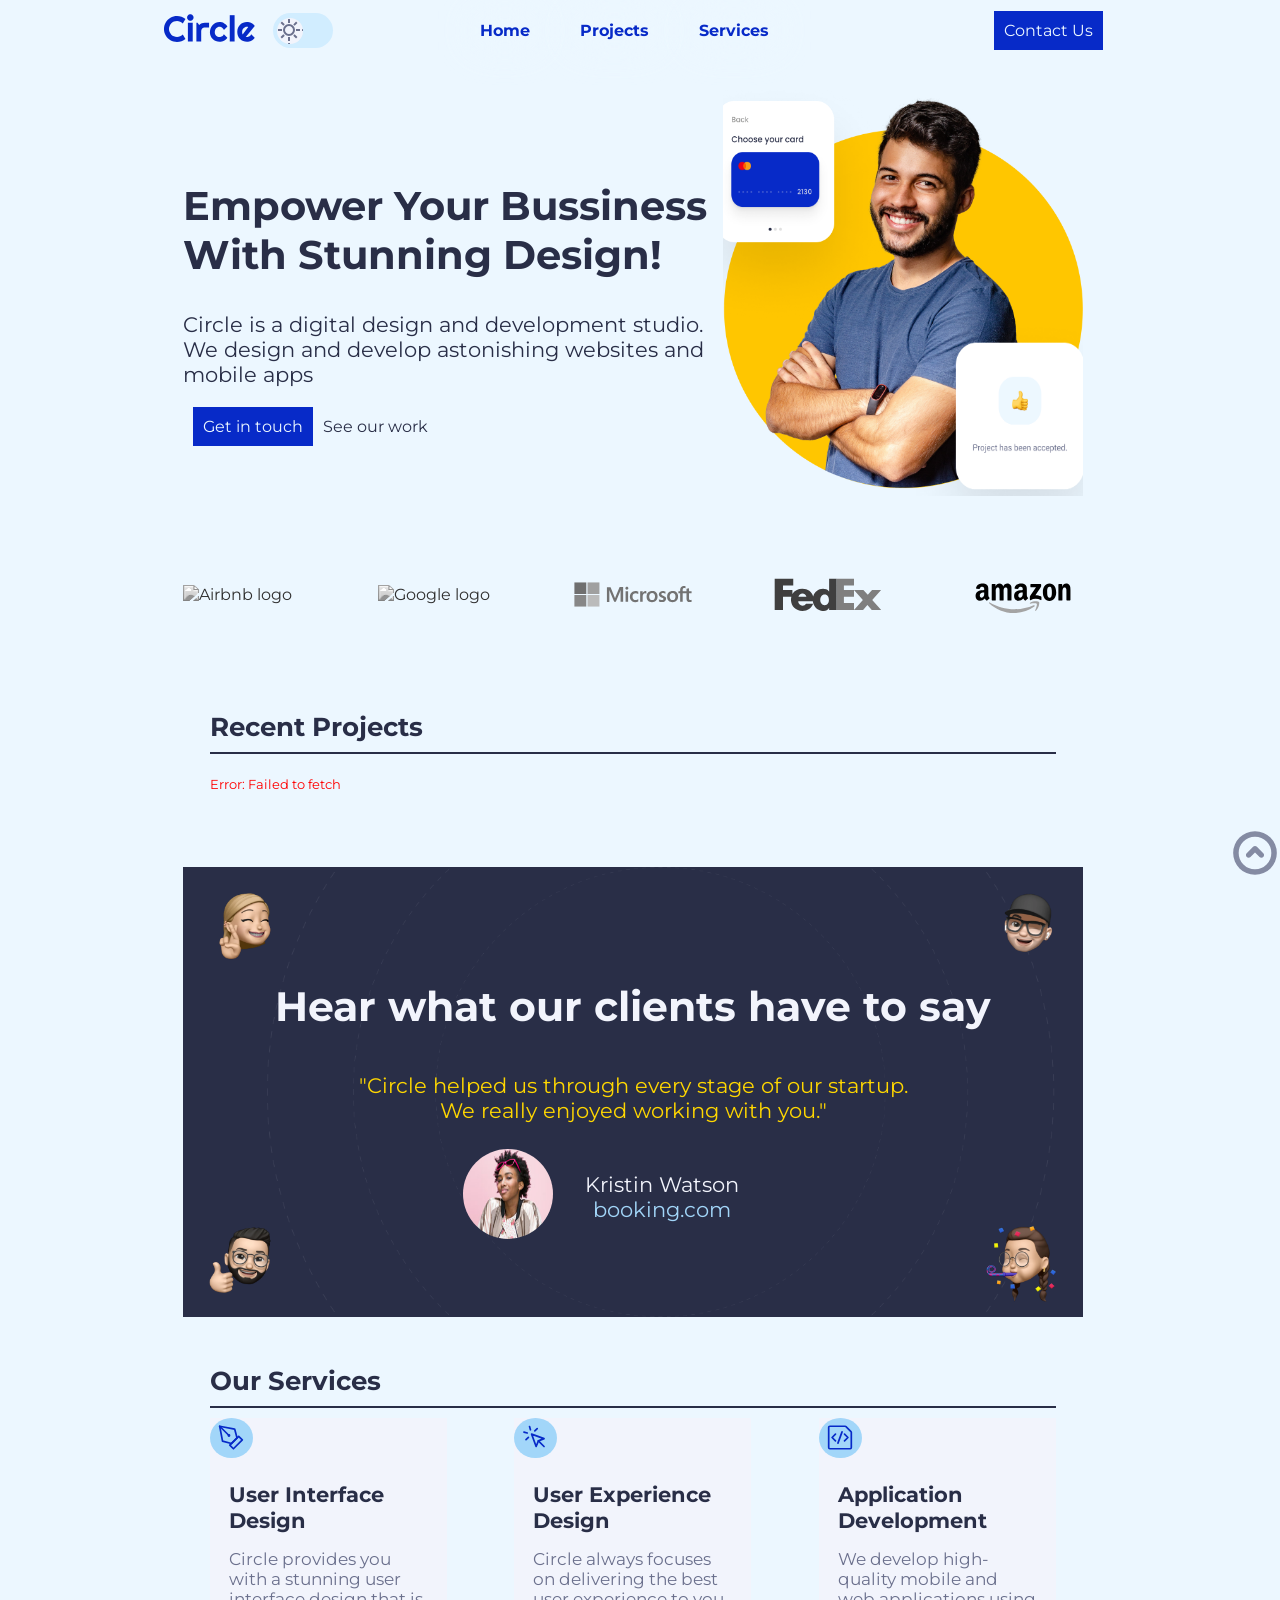
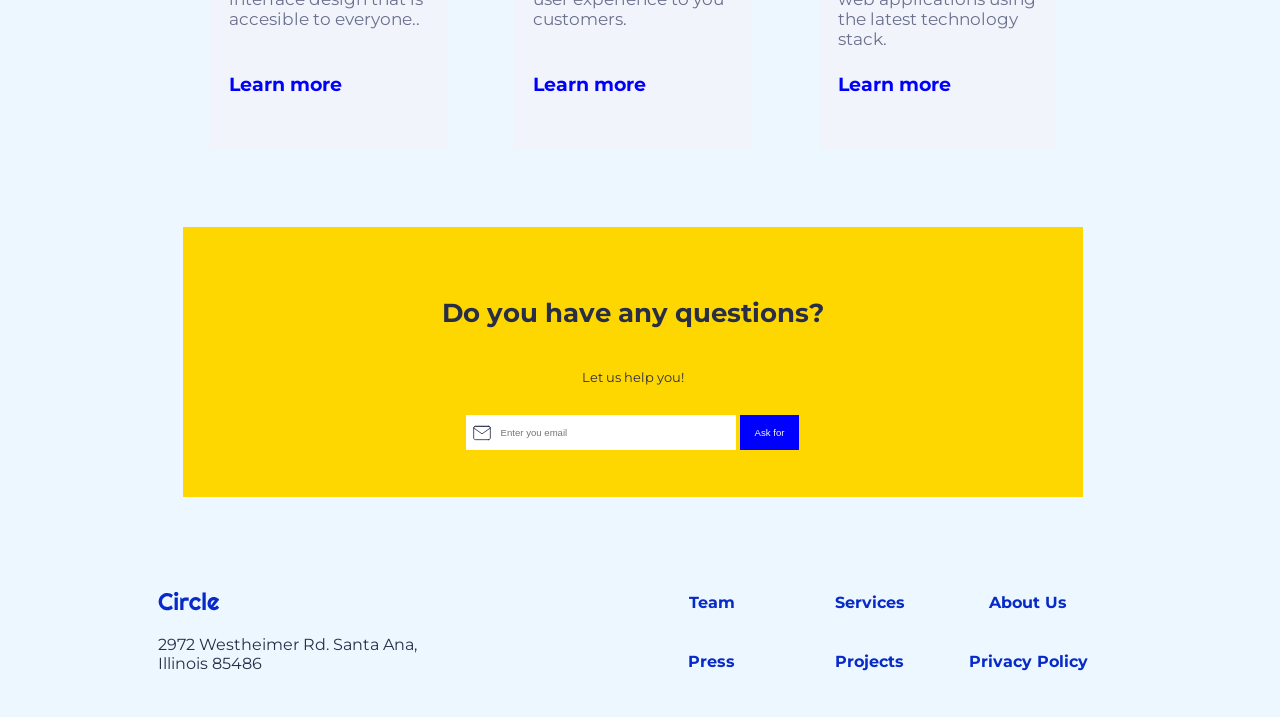
==== commit b1eee79d: "fixed menu issue & mode dark switch implemented" ====
--- a/index.html
+++ b/index.html
@@ -20,7 +20,7 @@
             <div><h1>Empower Your Bussiness With Stunning Design!</h1>
             <p>Circle is a digital design and development studio. We design and develop astonishing
             websites and mobile apps</p>
-          <a class="blueButton" href="#newsletter/">Get in touch</a><a class="linkHero" href="#projects/">See our work</a></div>
+          <a class="blueButton" href="#newsletter/">Get in touch</a><a class="linkHero" href="#Recent-Projects">See our work</a></div>
         </div>
         <div class="composedImage">
         <img class="heroImagen" src="/assets/hero-section/hero-image.png" alt="Hero image">
--- a/style.css
+++ b/style.css
@@ -1,25 +1,29 @@
 * {
+        box-sizing: border-box;
+}
+
+:root {
     margin: 0;
     padding: 0;
-    box-sizing: border-box;
     font-family: Montserrat, Arial, Helvetica, sans-serif;
 
     /*Color Styles*/
-    --color-blue: #072AC8;
+    --color-blue: rgb(7, 42, 200);
     --color-cyan: #43D2FF;
     --color-skyblue: #A2D6F9;
     --color-ligthsky: #D1EDFF;
-    --color-darkblue: #292E47;
+    --color-darkblue: rgb(41, 46, 71);
     --color-ligthdarkblue: #6B708D;
     --color-white: #F2F4FC;
-    --color-whitesky: #ECF7FF;
+    --color-whitesky: rgb(236, 247, 255);
 
     /*reserva el espacio del scroll*/
     scrollbar-gutter: stable;
 
-}
-
-:root {
+    /*Logo color */
+    --color-logo: none;
+    
+  /*  outline: 1px solid red;*/
 
   /* Sandiwich menu effect on page*/
 
@@ -68,17 +72,82 @@
     width: 100%;
     max-width: 1000px;
     background-color: var(--color-whitesky);
+    color: var(--color-darkblue);
     margin: 0 auto;
     overflow: var(--sroll-body-block);
 }
 
+.bodyTransicion {
+    transition: 3s;
+}
+
 .header-nav {
+    position: relative;
     height: 50px;
     display: flex;
-    background-color: var(--color-whitesky);
     justify-content: space-between;
     align-items: center;
     padding: 30px;
+}
+
+.CircleLogo {
+    filter: var(--color-logo);
+    transition: 3s;
+}
+
+/*Light || Dark mode*/
+
+#themeMode {
+    position: absolute;
+    left: 140px;
+    width: 60px;
+    height: 35px;
+}
+
+.switch {
+    position: relative;
+    display: inline-block;
+    width: 100%;
+    height: 100%;
+}
+
+.switch input{
+    display: none;
+}
+
+.slider {
+    position: absolute;
+    cursor: pointer;
+    top: 0;
+    left: 0;
+    right: 0;
+    bottom: 0;
+    background-color: #D1EDFF;
+    transition: 3s;
+    border-radius: 35px;
+}
+
+.slider:before {
+    position: absolute;
+    content: "";
+    height: 26px;
+    width: 26px;
+    left: 4px;
+    bottom: 4px;
+    background-image: url(/assets/icon/ligth_mode.svg);
+    background-color: #F2F4FC;
+    transition: 3s;
+    border-radius: 50%;
+}
+
+input:checked + .slider{
+    background-color: var(--color-ligthdarkblue);    
+}
+
+input:checked + .slider:before {
+    transform: translateX(26px);
+    background-image: url(/assets/icon/dark_mode.svg);
+    background-color: #292E47;
 }
 
 .logoArea img {
@@ -95,14 +164,15 @@
     list-style: none;
     padding: 0;
     font-weight: bold;
-    color: var(--color-blue);
-    text-align: center;  
+    text-align: center; 
+    color: blue; 
 }
 
 .linkPage li {
     position: relative;
     z-index: 1;
     padding: 5px;
+    color: var(--color-blue);
 }
 
 .centralNav li::before {
@@ -112,16 +182,19 @@
     width: 100%;
     height: 100%;
     content: "";
-    background-color: white;
+    background-color: var(--color-whitesky);
     z-index: -3;
     opacity: 70%;
     filter: blur(18px);
 }
 
-.linkPage li:last-child::before {
-    background-color: var(--color-blue);
-}
-
+.centralNav li:last-child {
+    background-color: blue;
+}
+
+.centralNav li:last-child::before {
+    background-color: blue;
+}
 
 .sandwichMenu {
     display: none;
@@ -207,11 +280,12 @@
 .blueButton { 
     position: relative;
     border: none;
-    color: var(--color-white);
-    background-color: #072AC8;
+    color: var(--color-whitesky);
+    background-color: var(--color-blue);
     padding: 10px 10px;
     cursor: pointer;
 } 
+
 
 .blueButton:hover {
     color: goldenrod;
@@ -391,6 +465,7 @@
     width: 100%;
     height: 270px;
     background-color: gold;
+    color: #292E47;
     text-align: center;
     margin-top: 50px;
     margin-bottom: 50px;
@@ -400,6 +475,7 @@
     padding-top: 70px;
     padding-bottom: 0;
     border-bottom: none;
+    color: #292E47;
 } 
 
 .client-information form{
@@ -437,7 +513,7 @@
     padding: 10px 15px;
     font-size: 0.6rem;
     border: none;
-    background-color: var(--color-blue);
+    background-color: blue;
     color: var(--color-white);
     cursor: pointer;
 
@@ -451,6 +527,7 @@
     background-color: white;
     padding: 30px;
     margin: 10px 30px;
+    color: #292E47;
 }
 
 .contact-form input,
@@ -523,7 +600,7 @@
 }
 
 .target:hover {
-        box-shadow: 5px 8px 5px 0 var(--color-darkblue);
+        box-shadow: 5px 8px 5px 0 var(--color-ligthdarkblue);
 }
 
 .targetImg {
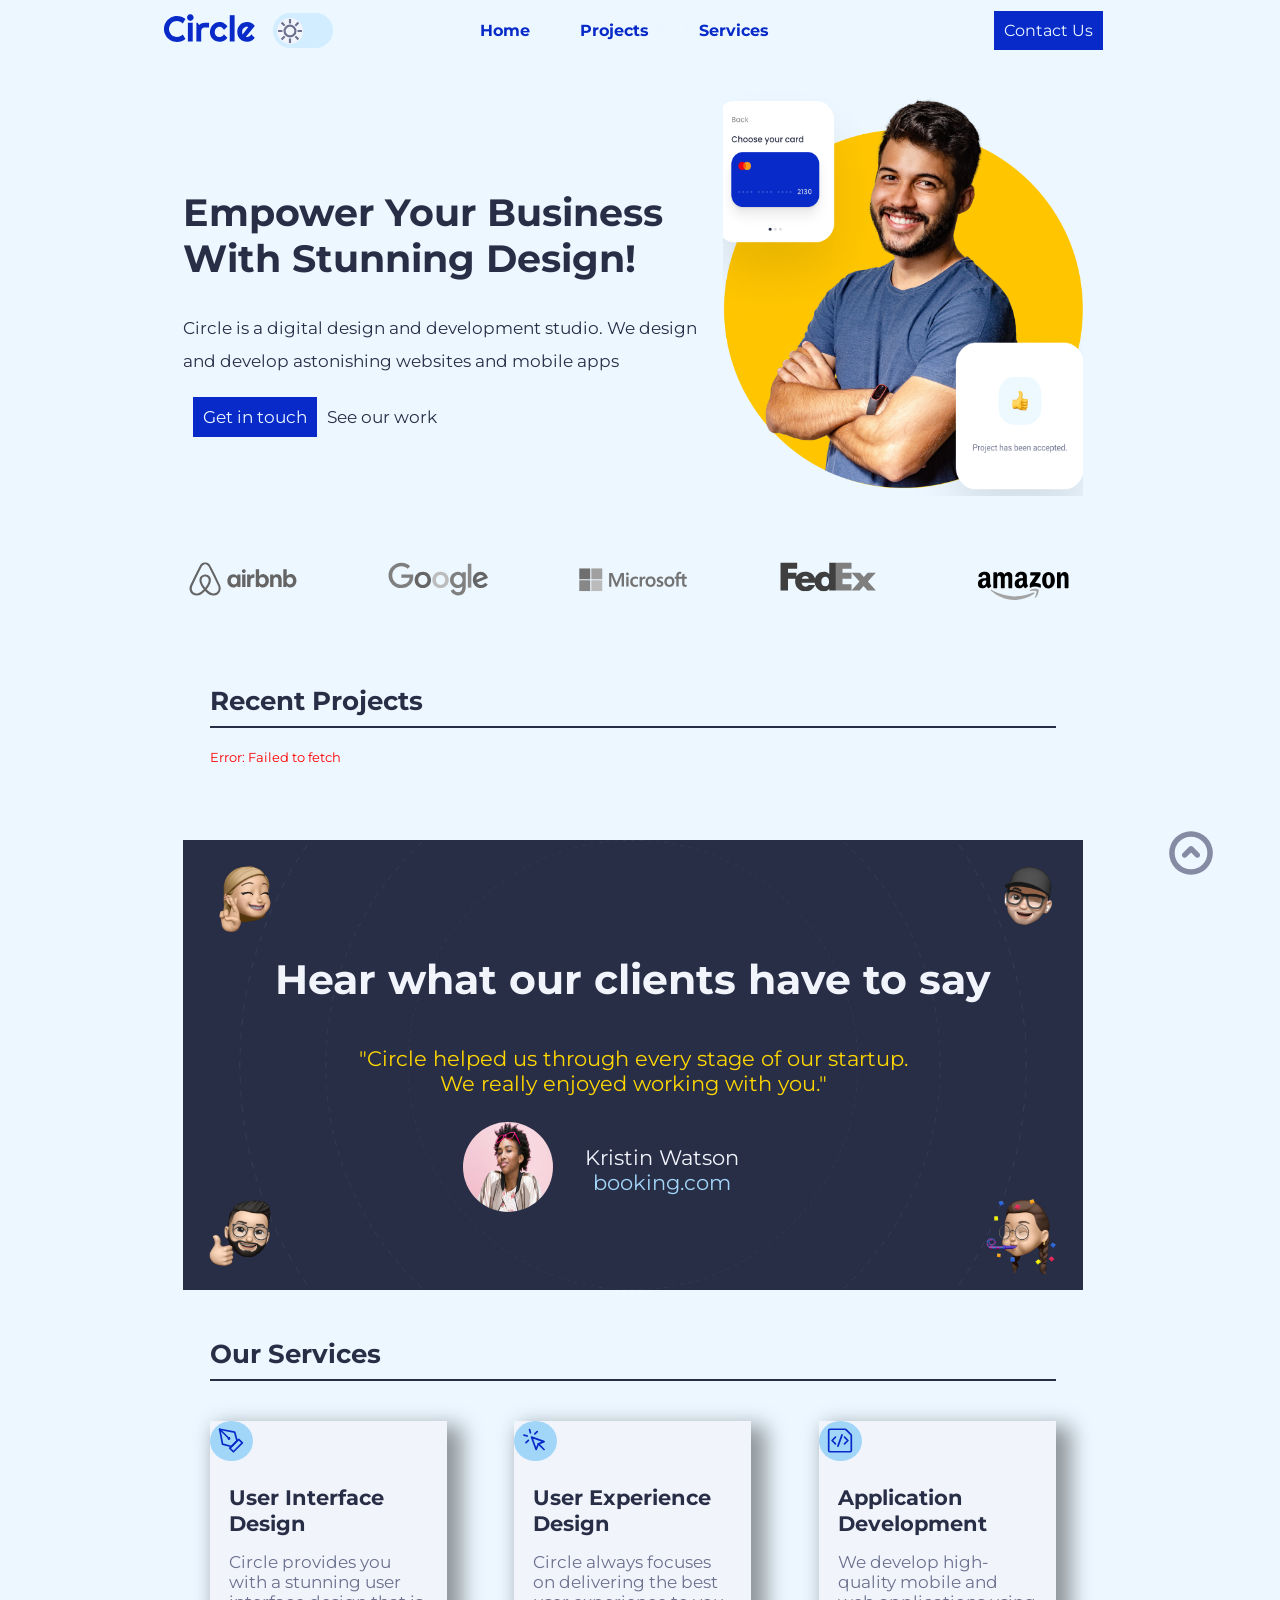
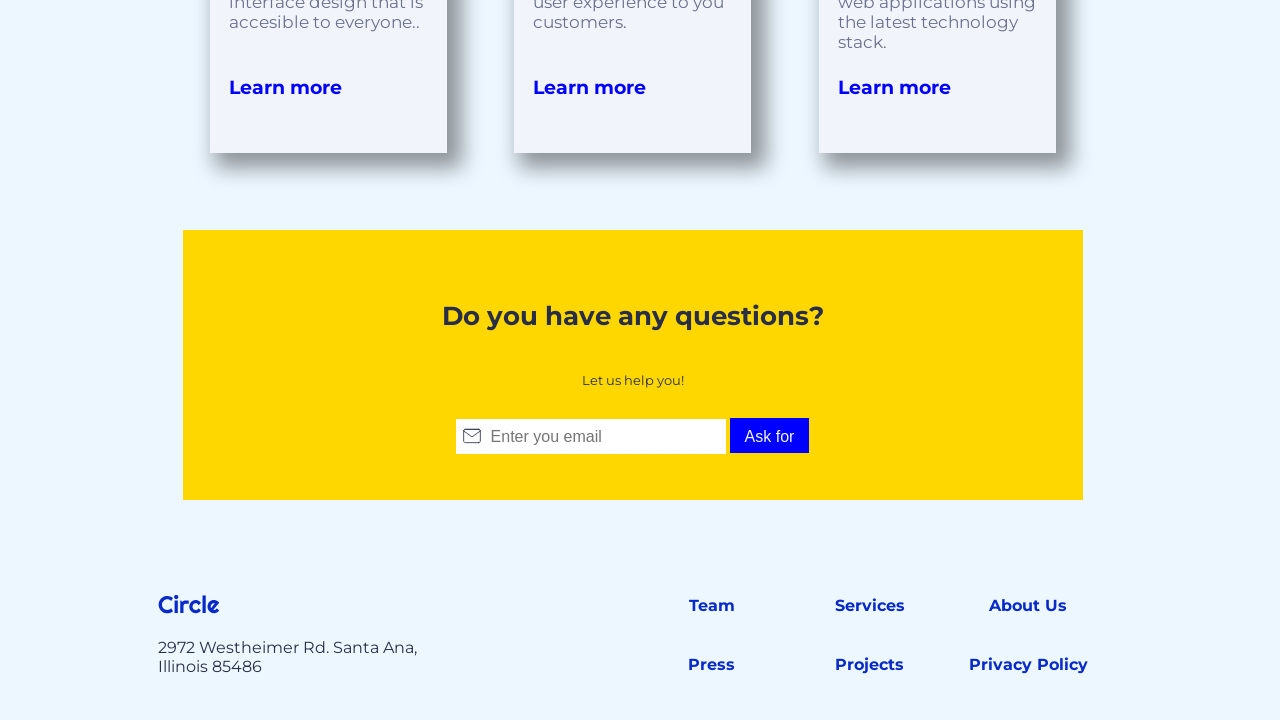
==== commit f6b72b6e: "Shadows, minor details, and form validation" ====
--- a/index.html
+++ b/index.html
@@ -3,13 +3,14 @@
   <head>
     <meta charset="utf-8" />
     <title>Circle</title>
-    <link rel="stylesheet" href="/style.css" />
+    <link rel="stylesheet" href="./style.css" />
     <link rel="preconnect" href="https://fonts.googleapis.com" />
     <link rel="preconnect" href="https://fonts.gstatic.com" crossorigin />
     <link
       href="https://fonts.googleapis.com/css2?family=Montserrat:ital,wght@0,100..900;1,100..900&family=Roboto:ital,wght@0,100..900;1,100..900&display=swap"
       rel="stylesheet"
     />
+    <link rel="shortcut icon" type="image/x-icon" href="./assets/icon/circle.ico">
     <meta name="viewport" content="width=device-width, initial-scale=1.0" />
   </head>
   <body>
@@ -17,78 +18,78 @@
     <main>
       <section class="hero-section">
         <div class="heroText">
-            <div><h1>Empower Your Bussiness With Stunning Design!</h1>
+            <div><h1>Empower Your Business With Stunning Design!</h1>
             <p>Circle is a digital design and development studio. We design and develop astonishing
             websites and mobile apps</p>
-          <a class="blueButton" href="#newsletter/">Get in touch</a><a class="linkHero" href="#Recent-Projects">See our work</a></div>
+          <a class="blueButton" href="#more-information">Get in touch</a><a class="linkHero" href="#Recent-Projects">See our work</a></div>
         </div>
         <div class="composedImage">
-        <img class="heroImagen" src="/assets/hero-section/hero-image.png" alt="Hero image">
-        <img class="floatDiv creditCard" src="/assets/hero-section/card-1.png" alt="CreditCard">
-        <img class="floatDiv aceptedPay" src="/assets/hero-section/card-2.png" alt="Success image">
+        <img class="heroImagen" src="./assets/hero-section/hero-image.png" alt="Hero image">
+        <img class="floatDiv creditCard" src="./assets/hero-section/card-1.png" alt="CreditCard">
+        <img class="floatDiv aceptedPay" src="./assets/hero-section/card-2.png" alt="Success image">
         </div>
       </section>
       <div class="partnerLogos">
-        <img class="logotipos" src="/assets/logos/airbnb-logo.svg" alt="Airbnb logo">
-        <img class="logotipos" src="/assets/logos/google-logo.svg" alt="Google logo">
-        <img class="logotipos" src="/assets/logos/microsoft-logo.svg" alt="Microsoft logo">
-        <img class="logotipos" src="/assets/logos/fedex-logo.svg" alt="Fedex logo">
-        <img class="logotipos" src="/assets/logos/amazon-logo.svg" alt="Amazon logo">        
+        <img class="logotipos" src="./assets/logos/airbnb-logo.svg" alt="Airbnb logo">
+        <img class="logotipos" src="./assets/logos/google-logo.svg" alt="Google logo">
+        <img class="logotipos" src="./assets/logos/microsoft-logo.svg" alt="Microsoft logo">
+        <img class="logotipos" src="./assets/logos/fedex-logo.svg" alt="Fedex logo">
+        <img class="logotipos amazonLogo" src="./assets/logos/amazon-logo.svg" alt="Amazon logo">
       </div>
 
-      <section id="Recent-Projects" class="sectionTargets">
+      <section id="Recent-Projects" class="sectioncards">
       <div class="sectionTitle"><h2>Recent Projects</h2></div>
-        <div id="projects" class="targets"></div>
+        <div id="projects" class="cards"></div>
       </section>
 
       <section class="client-testimony">
         <div class="testimonialDiv">
           <h3>Hear what our clients have to say</h3>
           <p>"Circle helped us through every stage of our startup. <br> We really enjoyed working with you."</p>
-          <div><div><img class="profilePhoto" src="/assets/testimonial-section/profile.png" alt="Kristin Watson profile photo"></div> <div><span>Kristin Watson</span> <br> <span class="webLink">booking.com</span></div></div>
+          <div><div><img class="profilePhoto" src="./assets/testimonial-section/profile.png" alt="Kristin Watson profile photo"></div> <div><span>Kristin Watson</span> <br> <span class="webLink">booking.com</span></div></div>
         </div>
-        <img class="memoji memoji-1" src="/assets/testimonial-section/memoji-1.png" alt="memoji">
-        <img class="memoji memoji-2" src="/assets/testimonial-section/memoji-2.png" alt="memoji">
-        <img class="memoji memoji-3" src="/assets/testimonial-section/memoji-3.png" alt="memoji">
-        <img class="memoji memoji-4" src="/assets/testimonial-section/memoji-4.png" alt="memoji">
+        <img class="memoji memoji-1" src="./assets/testimonial-section/memoji-1.png" alt="memoji">
+        <img class="memoji memoji-2" src="./assets/testimonial-section/memoji-2.png" alt="memoji">
+        <img class="memoji memoji-3" src="./assets/testimonial-section/memoji-3.png" alt="memoji">
+        <img class="memoji memoji-4" src="./assets/testimonial-section/memoji-4.png" alt="memoji">
       </section>
 
-      <section id="services" class="sectionTargets">
+      <section id="services" class="sectioncards">
         <h2>Our Services</h2>
 
-                <div class="targets serviceTargets">
+                <div class="cards servicecards">
 
-                  <div class="target">
-                    <div class="targetImg targetIcon">
-                      <div class="iconBackground"><img src="/assets/services-section/icons/1.svg" alt="article imagen"></div>
+                  <div class="card">
+                    <div class="cardImg cardIcon">
+                      <div class="iconBackground"><img src="./assets/services-section/icons/1.svg" alt="article imagen"></div>
                     </div>
-                    <div class="targetContent targetServices">
+                    <div class="cardContent cardServices">
                       <h3>User Interface Design</h3>
                       <p>Circle provides you with a stunning user interface design that is accesible to everyone..</p>
                     </div>
-                   <div class="targetLearnMore"><a class="linkPage" href="/#">Learn more</a></div>
+                   <div class="cardLearnMore"><a class="linkPage" href="./#">Learn more</a></div>
                   </div>
 
-                  <div class="target">
-                    <div class="targetImg targetIcon">
-                      <div class="iconBackground"><img src="/assets/services-section/icons/2.svg" alt="article image"></div>
+                  <div class="card">
+                    <div class="cardImg cardIcon">
+                      <div class="iconBackground"><img src="./assets/services-section/icons/2.svg" alt="article image"></div>
                     </div>
-                    <div class="targetContent targetServices">
+                    <div class="cardContent cardServices">
                       <h3>User Experience Design</h3> 
                       <p>Circle always focuses on delivering the best user experience to you customers.</p>
                     </div>
-                    <div class="targetLearnMore"><a class="linkPage" href="/#">Learn more</a></div>
+                    <div class="cardLearnMore"><a class="linkPage" href="./#">Learn more</a></div>
                   </div>
 
-                  <div class="target">
-                    <div class="targetImg targetIcon">
-                      <div class="iconBackground"><img src="/assets/services-section/icons/3.svg" alt="article image"></div>
+                  <div class="card">
+                    <div class="cardImg cardIcon">
+                      <div class="iconBackground"><img src="./assets/services-section/icons/3.svg" alt="article image"></div>
                     </div>
-                    <div class="targetContent targetServices">
+                    <div class="cardContent cardServices">
                       <h3>Application Development</h3> 
                       <p>We develop high-quality mobile and web applications using the latest technology stack.</p>
                     </div>
-                    <div class="targetLearnMore"><a class="linkPage" href="#">Learn more</a></div>
+                    <div class="cardLearnMore"><a class="linkPage" href="#">Learn more</a></div>
                   </div>
                 </div>
       </section>
@@ -97,7 +98,7 @@
     </main>
     <footer-js></footer-js>
 
-    <script src="/javaScript.js"></script>
+    <script src="./javaScript.js"></script>
   </body>
 </html>
 
--- a/style.css
+++ b/style.css
@@ -1,5 +1,7 @@
 * {
         box-sizing: border-box;
+        scroll-behavior: smooth;
+     /*   outline: 1px solid red;*/ 
 }
 
 :root {
@@ -23,7 +25,7 @@
     /*Logo color */
     --color-logo: none;
     
-  /*  outline: 1px solid red;*/
+
 
   /* Sandiwich menu effect on page*/
 
@@ -136,6 +138,7 @@
     bottom: 4px;
     background-image: url(/assets/icon/ligth_mode.svg);
     background-color: #F2F4FC;
+    background-size: cover;
     transition: 3s;
     border-radius: 50%;
 }
@@ -148,6 +151,7 @@
     transform: translateX(26px);
     background-image: url(/assets/icon/dark_mode.svg);
     background-color: #292E47;
+    background-size: cover;
 }
 
 .logoArea img {
@@ -192,6 +196,10 @@
     background-color: blue;
 }
 
+.centralNav li:last-child {
+    color: white;
+}
+
 .centralNav li:last-child::before {
     background-color: blue;
 }
@@ -233,23 +241,30 @@
     grid-template-columns: 3fr 2fr;
     padding-top: 30px;
     padding-bottom: 30px;
-
 } 
 
 .heroText{
+    width: 100%;
     display: flex;
+    container-type: inline-size;
     align-items: center;
     color: var(--color-darkblue);
 } 
 
+.heroText h1 {
+    font-size: 7cqw;
+}
+
 .heroText p {
     margin-top: 20px;
-    font-size: 1.3rem;
+    font-size: 3.1cqw;
     margin-bottom: 30px;
+    line-height: 6cqw;
 }
 
 .heroText a {
     margin-left: 10px;
+    font-size: 3.1cqw;
 } 
 
 .composedImage {
@@ -299,15 +314,19 @@
 .logotipos{
     filter: grayscale(100%);
     transition-duration: 900ms;
-
-} 
+    padding: 5%;
+}
 
 .logotipos:hover {
     filter: none;
     transition-duration: 200ms;
-} 
-
-.servicesTargets {
+    padding: 0%;
+    margin-top: 3.25%;
+    margin-bottom: 3.25%;
+
+} 
+
+.servicescards {
     width: 90%;
     display: grid;
     grid-template-columns: 28% 28% 28%;
@@ -322,8 +341,8 @@
 }
 
 .partnerLogos {
-    margin-top: 50px;
-    margin-bottom: 50px;
+    margin-top: 30px;
+    margin-bottom: 30px;
     display: grid;
     grid-template-columns: repeat(5, 120px);
     justify-content: space-between;
@@ -344,6 +363,7 @@
     background-color: #292E47;
     background-image: url(/assets/testimonial-section/orbit.png);
     background-size: cover;
+    background-position: center;
     margin-top: 35px;
     font-size: 1rem;
     container-type: inline-size;
@@ -432,7 +452,7 @@
 #pageUp {
     position: fixed;
     bottom: 2%;
-    right: 0%;
+    right: 5%;
     animation: aparecer;
     animation-timeline: scroll() ;
     
@@ -489,11 +509,11 @@
 #emailInput {
     height: 35px;
     width: 30%;
-    font-size: 0.6rem;
+    font-size: 1em;
     border: none;
     padding: 10px 15px;
     padding-left: 35px;
-    color: var(--color-darkblue);
+    color:#292E47;
 }
 
 .emailInputDiv{
@@ -511,7 +531,7 @@
 .submitButton {
     height: 35px;
     padding: 10px 15px;
-    font-size: 0.6rem;
+    font-size: 1em;
     border: none;
     background-color: blue;
     color: var(--color-white);
@@ -562,6 +582,15 @@
 }
 #contactForm{
     filter: none;
+}
+
+.errorAlert {
+    color: red;
+    font-size: 0.8em;
+}
+
+.inputError {
+    border: 2px solid red;
 }
 
 #submitStatus {
@@ -583,36 +612,39 @@
     inline-size: 2;
 }
 
-.sectionTargets{
+.sectioncards{
     padding: 3%;
 }
 
-.targets {
+.cards {
     display: grid;
     grid-template-columns: repeat(3, 28%);
     justify-content: space-between;
 }
 
-.target {
+.card {
     aspect-ratio: 1 / 1.4;
     background-color: var(--color-white);
     container-type: inline-size;
-}
-
-.target:hover {
-        box-shadow: 5px 8px 5px 0 var(--color-ligthdarkblue);
-}
-
-.targetImg {
+    margin-top: 30px;
+    box-shadow: 10px 10px 20px 5px rgba(0, 0, 0, 0.4);
+
+}
+
+.card:hover {
+        box-shadow: 10px 10px 20px 5px rgba(0, 0, 0, 0.4), 5px 8px 5px 0 var(--color-ligthdarkblue);
+}
+
+.cardImg {
     height: 45%;
 }
 
-.targetImg img{
+.cardImg img{
     width: 100%;
     height: 100%;
 }
 
-.targetIcon {
+.cardIcon {
     height: 12%;
     width: 18%;
 }
@@ -624,31 +656,31 @@
     padding: 15%;
 }
 
-.targetContent{
+.cardContent{
     padding: 8%;
     height: 40%;
 }
 
-.targetServices {
+.cardServices {
     height: 65%;
 }
 
-.targetContent h3 {
-    color: var(--color-darkblue);
+.cardContent h3 {
+    color:#292E47;
     margin: 2% auto;
     font-size: 9cqw;
 }
 
-.targetContent p {
+.cardContent p {
     color: var(--color-ligthdarkblue);
     font-size: 7cqw;
 }
 
-.targetLearnMore{
+.cardLearnMore{
     padding-left: 8%;
     height: 15%;
     font-size: 8cqw;
-    color: var(--color-blue);
+    color: blue;
 }
 
 
@@ -661,17 +693,30 @@
 }
 
 .articleImage {
+    position: relative;
     max-width: 1280px;
+    margin-top: 30px;
 }
 
 .articleImage img {
-    max-width: 100%;
-}
-
-
- #articlePage h1 {
-
- }
+    width: 100%;
+    padding: 2%;
+}
+
+.articleImageBefore {
+    position: absolute;
+    max-width: 1280px;
+    top: -1.5%;
+    left: -1.5%;
+    z-index: -1;
+}
+
+.articleImageBefore img{
+    width: 101.5%;
+    filter: blur(20px);
+    opacity: 60%;
+    padding: 2%;
+}
 
  .articleInfo {
     display: flex;
@@ -701,61 +746,72 @@
  }
 
 
+ .errorPage {
+    text-align: center;
+ }
+
+ .errorPage img {
+    margin-top: 50px;
+    width: 300px;
+ }
+
+ .errorPage h1 {
+    color: var(--color-darkblue);
+ }
+
+ .errorPage p{
+    font-size: 1.5em;
+    margin-bottom: 100px;
+ }
 
 /*Responsive sizes*/
-@media screen and (min-width:770px) {
-
-}
-
-
 @media screen and (max-width:770px) {
 
-    .targets {
+    .cards {
     grid-template-columns: repeat(3, 31%);
-}
-
+    }
 
     .sandwichMenu {
-        display: block;
-}
-
-.contactButtonSandwich {
+    display: block;
+    }
+
+    .contactButtonSandwich {
     display: inherit;
-}
+    }
 
     .centralNav ul {
-        position: absolute;
-        z-index: 1000;
-        display: var(--menu-Sandwich-display);
-        flex-direction: column;
-        right: 35px;
-        top: 70px;
-        font-size: 2em;
-        text-align: right; 
+    position: absolute;
+    z-index: 1000;
+    display: var(--menu-Sandwich-display);
+    flex-direction: column;
+    right: 35px;
+    top: 70px;
+    font-size: 2em;
+    text-align: right; 
     }
 
     .centralNav li {
-        margin-bottom: 50px;
+    margin-bottom: 50px;
     }
 
     .contactButton {
-        display: none;
+    display: none;
     }
 
     footer {
     display: block;
     filter: var(--menu-main-blured);
-}
-
-.address {
+    }
+
+    .address {
     text-align: center;
-}
-
-.footerLinks ul {
+    }
+
+    .footerLinks ul {
     padding-top: 20px;
-}
-
-.hero-section{
+    }
+
+    .hero-section{
     width: 100%;
     display: grid;
     grid-template-columns: 1fr;
@@ -763,96 +819,85 @@
     padding-bottom: 30px;
     row-gap: 100px;
 
-} 
-
-.partnerLogos {
+    } 
+
+    .partnerLogos {
+    display: flex;
+    flex-wrap: wrap;
+    align-items: center;
+    }
+
+    .partnerLogos img {
+    width: 33%;
+
+    } 
+
+    .partnerLogos img:nth-child(4){
+    margin-left: 16.75%;
+    } 
+
+    .partnerLogos img:nth-child(5){
+    margin-right: 16.75%;
+    } 
+
+    .contact-form{
     display: block;
-    align-items: center;
-}
-
-.partnerLogos img {
-    width: 25%;
-    margin-left: 11%;
-    margin-bottom: 30px;
-} 
-
-.partnerLogos img:first-child{
-    margin-left: 0;
-} 
-
-.partnerLogos img:nth-child(1){
-    margin-bottom: 35px;
-} 
-
-.partnerLogos img:nth-child(4){
-    margin-left: 20%;
-    margin-bottom: 35px;
-} 
-
-.partnerLogos img:nth-child(3){
-    margin-bottom: 41px;
-} 
-
-.contact-form{
+    }
+
+    .contact-form div{
+    margin-top: 20px;
+    }
+
+    .contact-form button{
+    width: 100%;
+    }
+
+    .articleInfo {
     display: block;
-}
-
-.contact-form input,
-.contact-form textarea{
-    margin-bottom: 20px;
-}
-
-.contact-form button{
-    width: 100%;
-}
-
- .articleInfo {
+    }
+
+    .articleDate {
+    margin-top: 10px;
+    }
+
+    #emailInput {
+    width: 60%;
+    }
+ 
+
+}
+
+@media screen and (max-width:480px) {
+
+    .cards {
     display: block;
-}
-
- .articleDate {
-    margin-top: 10px;
- }
-
-#emailInput {
-    width: 60%;
-}
-
- 
-
-}
-
-@media screen and (max-width:480px) {
-
-.targets {
-    display: block;
-}
-
-.target {
-    margin-top: 10px;
+    }
+
+    .card {
+    margin-top: 50px;
     margin-bottom: 10px;
-}
-
-.contact-form{
+    }
+
+    .contact-form{
     margin-left: -30px;
     margin-right: -30px;
     padding-left: 40px;
     padding-right: 40px;
-}
-
-
-.testimonialDiv {
+    }
+
+
+    .testimonialDiv {
     font-size: 2.7cqw;
     padding-left: 2px;
     padding-right: 2px;
-}
-
-.testimonialDiv p {
+    }
+
+    .testimonialDiv p {
     font-size: 3.5cqw;
-}
-
-.memoji {
+    }
+
+    .memoji {
     display: none;
-}
+    }
 
 }
